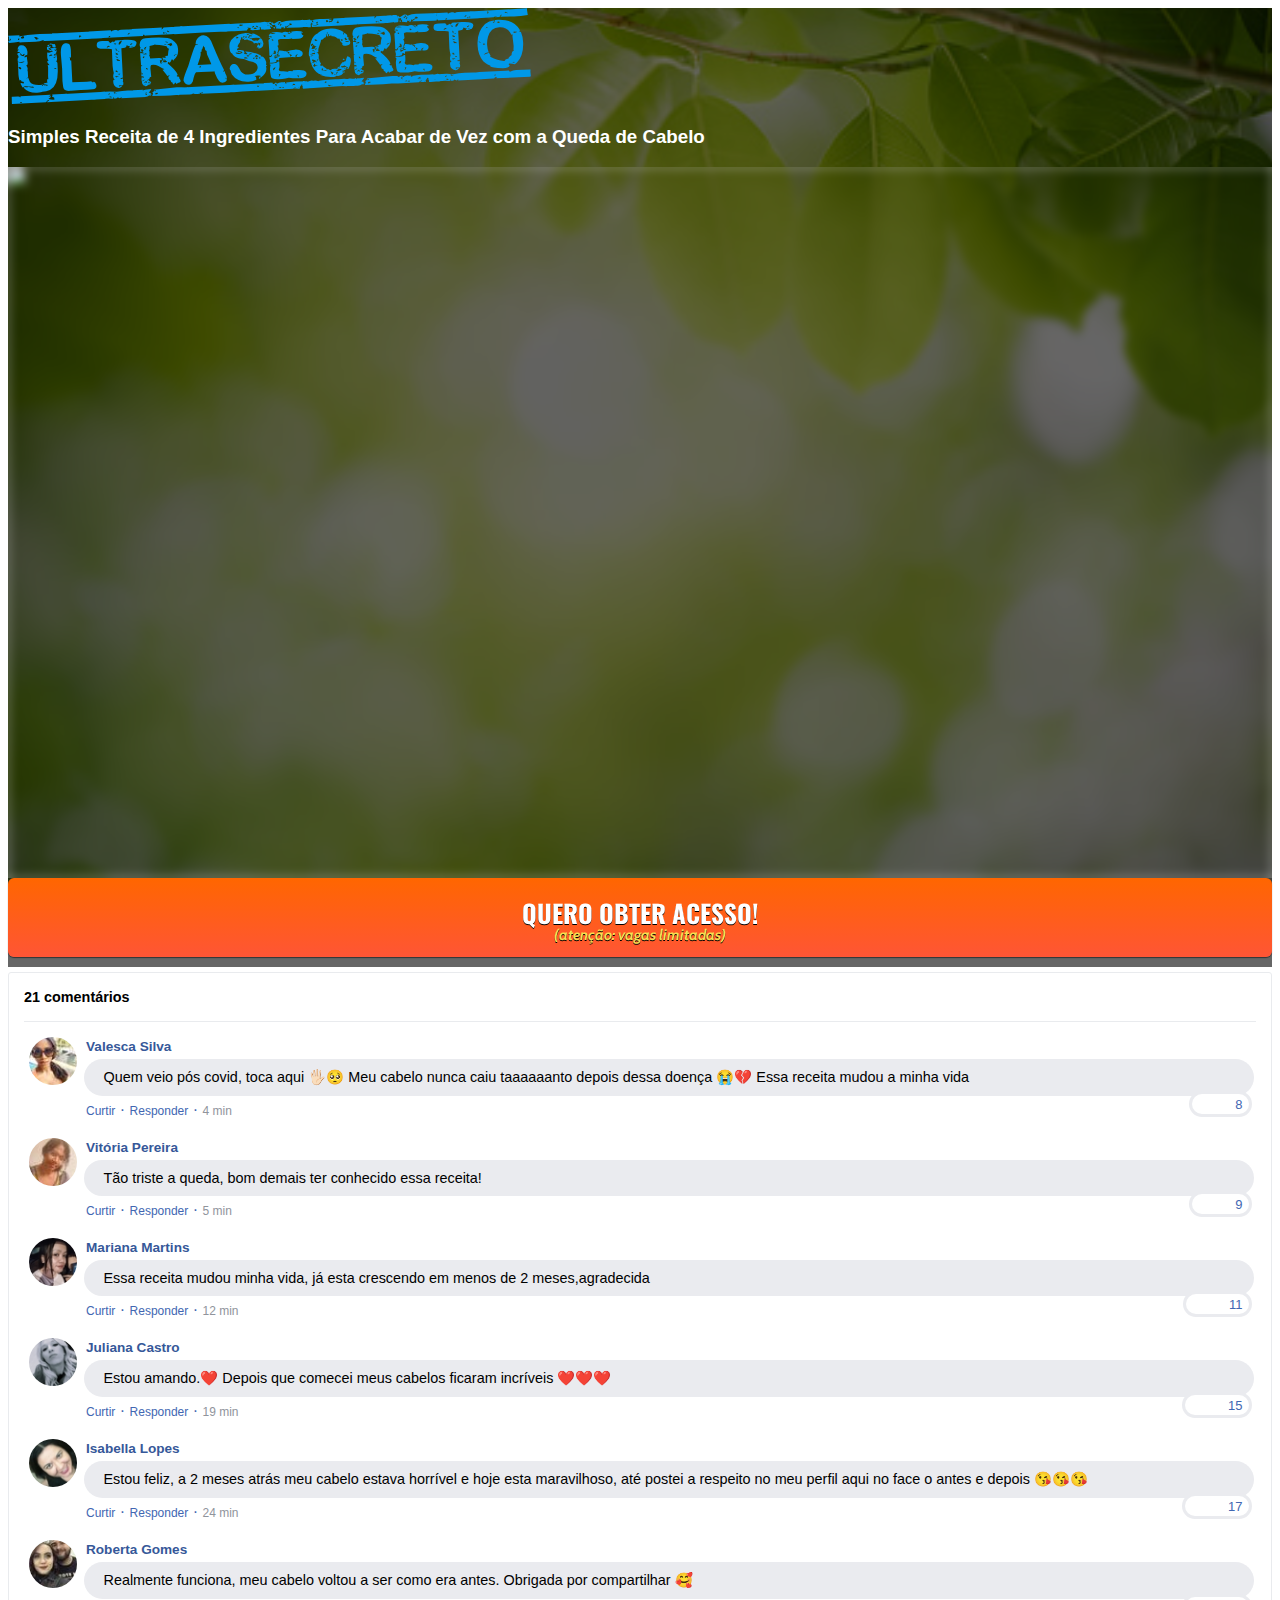
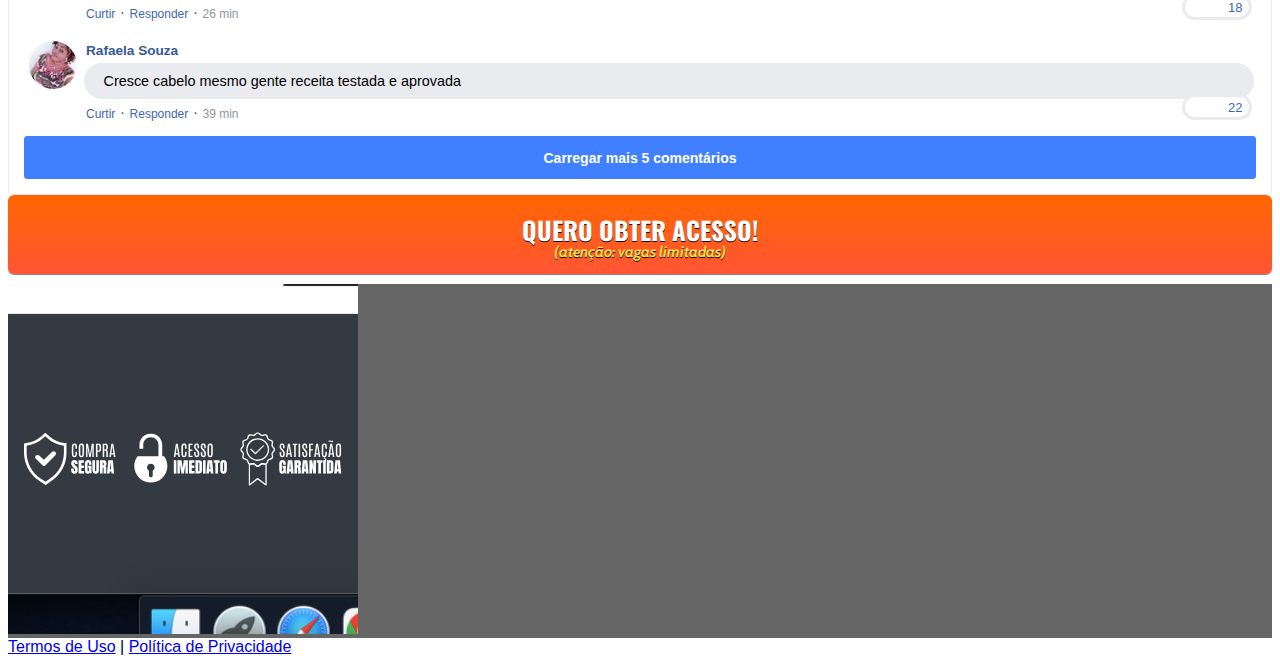
==== index.html @ 8044e89d "Update index.html" ====
<!DOCTYPE html>
<html lang="pt-br">
<head>
<meta charset="utf-8">
<meta name="viewport" content="width=device-width, initial-scale=1, shrink-to-fit=no">
<link rel="stylesheet" href="https://stackpath.bootstrapcdn.com/bootstrap/4.1.3/css/bootstrap.min.css" integrity="sha384-MCw98/SFnGE8fJT3GXwEOngsV7Zt27NXFoaoApmYm81iuXoPkFOJwJ8ERdknLPMO" crossorigin="anonymous">
<link rel="preconnect" href="https://fonts.googleapis.com">
<link rel="preconnect" href="https://fonts.gstatic.com" crossorigin>
<link href="https://fonts.googleapis.com/css2?family=Cabin:ital,wght@0,400;0,500;0,600;0,700;1,400;1,500;1,600;1,700&family=Dosis:wght@200;300;400;500;600;700;800&family=Oswald:wght@200;300;400;500;600;700&family=Signika:wght@300;400;500;600;700&display=swap" rel="stylesheet">
<link rel="stylesheet" href="./assets/css/com.css">

<title>Protocolo Anti Queda</title>
<style type="text/css">
      header {
        color: white;
        background-image: url("assets/css/bg.jpeg");
        background-color: rgba(0, 0, 0, 0.6);
        background-position: center;
        background-size: cover;
        background-attachment: fixed;
        background-blend-mode: darken;
      }
    </style>

<script>
  !function(f,b,e,v,n,t,s)
  {if(f.fbq)return;n=f.fbq=function(){n.callMethod?
  n.callMethod.apply(n,arguments):n.queue.push(arguments)};
  if(!f._fbq)f._fbq=n;n.push=n;n.loaded=!0;n.version='2.0';
  n.queue=[];t=b.createElement(e);t.async=!0;
  t.src=v;s=b.getElementsByTagName(e)[0];
  s.parentNode.insertBefore(t,s)}(window, document,'script',
  'https://connect.facebook.net/en_US/fbevents.js');
  fbq('init', '649325786402999');
  fbq('track', 'PageView');
</script>
<noscript><img height="1" width="1" style="display:none"
  src="https://www.facebook.com/tr?id=671840113939919&ev=PageView&noscript=1"
/></noscript>

</head>
<body>
<header class="py-4">
<div class="container">
<div class="row justify-content-center">
<div class="col-lg-8 text-center">

<img class="img-fluid" src="./assets/img/ultrasecret.svg">

<h3 class="my-4"><b>Simples Receita de 4 Ingredientes Para Acabar de Vez com a Queda de Cabelo</b></h3>
<div id="vid_630673825a28e6000b7b2285" style="position:relative;width:100%;padding: 56.25% 0 0;"><img id="thumb_630673825a28e6000b7b2285" src="https://images.converteai.net/6114891d-5ac5-4e21-8e5c-c8cf29e3fc64/players/630673825a28e6000b7b2285/thumbnail.jpg" style="position:absolute;top:0;left:0;width:100%;height:100%;object-fit:cover;display:block;"><div id="backdrop_630673825a28e6000b7b2285" style="position:absolute;top:0;width:100%;height:100%;-webkit-backdrop-filter:blur(5px);backdrop-filter:blur(5px);"></div></div><script type="text/javascript" id="scr_630673825a28e6000b7b2285">var s=document.createElement("script");s.src="https://scripts.converteai.net/6114891d-5ac5-4e21-8e5c-c8cf29e3fc64/players/630673825a28e6000b7b2285/player.js",s.async=!0,document.head.appendChild(s);</script>
<div id="cta1" class="mt-4 d-none">
<a href="https://pay.kiwify.com.br/X73PCrQ" class="a-btn" style="text-decoration: none;">
<span class="span-btn">QUERO OBTER ACESSO!</span>
<span class="span-btn2">(atenção: vagas limitadas)</span>
</a>
</div>
</div>
</div>
</div>
</header>
<section class="comments py-4">
<div class="container">
<div class="row justify-content-center">
<div class="col-lg-8">
<div class="fb-comments" style="margin-top: 5px;">
<div class="fb-comments-header">
<span>21 comentários</span>
</div>
<div class="fb-comments-wrapper" id="2">
<table class="fb-comments-comment">
<tbody>
<tr>
<td rowspan="3" class="fb-comments-comment-img"><img src="./assets/img/comentarios/m2.jpeg"></td>
<td>
<font class="fb-comments-comment-name">
<name>Valesca Silva</name>
</font>
</td>
</tr>
<tr>
<td class="fb-comments-comment-text">Quem veio pós covid, toca aqui 🖐🏻🥺
Meu cabelo nunca caiu taaaaaanto depois dessa doença 😭💔 Essa receita mudou a minha vida</td>
</tr>
<tr>
<td class="fb-comments-comment-actions">
<like>Curtir</like>
· 
<reply>Responder</reply>
·
<likes>8</likes>
<date>4 min</date>
</td>
</tr>
</tbody>
</table>
</div>
<div class="fb-comments-wrapper" id="3">
<table class="fb-comments-comment">
<tbody>
<tr>
<td rowspan="3" class="fb-comments-comment-img"><img src="./assets/img/comentarios/m3.jpeg"></td>
<td>
<font class="fb-comments-comment-name">
<name>Vitória Pereira</name>
</font>
</td>
</tr>
<tr>
<td class="fb-comments-comment-text">Tão triste a queda, bom demais ter conhecido essa receita!</td>
</tr>
<tr>
<td class="fb-comments-comment-actions">
<like>Curtir</like>
·
<reply>Responder</reply>
·
<likes>9</likes>
<date>5 min</date>
</td>
</tr>
</tbody>
</table>
</div>
<div class="fb-comments-wrapper" id="4">
<table class="fb-comments-comment">
<tbody>
<tr>
<td rowspan="3" class="fb-comments-comment-img"><img src="./assets/img/comentarios/m4.jpeg"></td>
<td>
<font class="fb-comments-comment-name">
<name>Mariana Martins</name>
</font>
</td>
</tr>
<tr>
<td class="fb-comments-comment-text">Essa receita mudou minha vida, já esta crescendo em menos de 2 meses,agradecida</td>
</tr>
<tr>
<td class="fb-comments-comment-actions">
<like>Curtir</like>
·
<reply>Responder</reply>
·
<likes>11</likes>
<date>12 min</date>
</td>
</tr>
</tbody>
</table>
</div>
<div class="fb-comments-wrapper" id="5">
<table class="fb-comments-comment">
<tbody>
<tr>
<td rowspan="3" class="fb-comments-comment-img"><img src="./assets/img/comentarios/m5.jpeg"></td>
<td>
<font class="fb-comments-comment-name">
<name>Juliana Castro</name>
</font>
</td>
</tr>
<tr>
<td class="fb-comments-comment-text">Estou amando.❤️ Depois que comecei meus cabelos ficaram incríveis ❤️❤️❤️</td>
</tr>
<tr>
<td class="fb-comments-comment-actions">
<like>Curtir</like>
·
<reply>Responder</reply>
·
<likes>15</likes>
<date>19 min</date>
</td>
</tr>
</tbody>
</table>
</div>
<div class="fb-comments-wrapper" id="6">
<table class="fb-comments-comment">
<tbody>
<tr>
<td rowspan="3" class="fb-comments-comment-img"><img src="./assets/img/comentarios/m6.jpeg"></td>
<td>
<font class="fb-comments-comment-name">
<name>Isabella Lopes</name>
</font>
</td>
</tr>
<tr>
<td class="fb-comments-comment-text">Estou feliz, a 2 meses atrás meu cabelo estava horrível e hoje esta maravilhoso, até postei a respeito no meu perfil aqui no face o antes e depois 😘😘😘</td>
</tr>
<tr>
<td class="fb-comments-comment-actions">
<like>Curtir</like>
·
<reply>Responder</reply>
·
<likes>17</likes>
<date>24 min</date>
</td>
</tr>
</tbody>
</table>
</div>
<div class="fb-comments-wrapper" id="7">
<table class="fb-comments-comment">
<tbody>
<tr>
<td rowspan="3" class="fb-comments-comment-img"><img src="./assets/img/comentarios/m7.jpeg"></td>
<td>
<font class="fb-comments-comment-name">
<name>Roberta Gomes</name>
</font>
</td>
</tr>
<tr>
<td class="fb-comments-comment-text">Realmente funciona, meu cabelo voltou a ser como era antes. Obrigada por compartilhar 🥰</td>
</tr>
<tr>
<td class="fb-comments-comment-actions">
<like>Curtir</like>
·
<reply>Responder</reply>
·
<likes>18</likes>
<date>26 min</date>
</td>
</tr>
</tbody>
</table>
</div>
<div class="fb-comments-wrapper" id="9">
<table class="fb-comments-comment">
<tbody>
<tr>
<td rowspan="3" class="fb-comments-comment-img"><img src="./assets/img/comentarios/m11.jpeg">
</td>
<td>
<font class="fb-comments-comment-name">
<name>Rafaela Souza</name>
</font>
</td>
</tr>
<tr>
<td class="fb-comments-comment-text">Cresce cabelo mesmo gente receita testada e aprovada</td>
</tr>
<tr>
<td class="fb-comments-comment-actions">
<like>Curtir</like>
·
<reply>Responder</reply>
·
<likes>22</likes>
<date>39 min</date>
</td>
</tr>
</tbody>
</table>
</div>
<button class="fb-comments-loadmore" onclick="javascript:loadMore();">Carregar mais 5 comentários</button>
<div style="display:none" id="more">
<div class="fb-comments-wrapper">
<table class="fb-comments-comment" id="10">
<tbody>
<tr>
<td rowspan="3" class="fb-comments-comment-img"><img src="./assets/img/comentarios/m12.jpeg">
</td>
<td>
<font class="fb-comments-comment-name">
<name>Ana Sofia</name>
</font>
</td>
</tr>
<tr>
<td class="fb-comments-comment-text">Maravilhosa melhor de todas fez 15 dias tomando já consegui eliminar bastante queda tô muito feliz obrigada 😍😍😍</td>
</tr>
<tr>
<td class="fb-comments-comment-actions">
<like>Curtir</like>
·
<reply>Responder</reply>
·
<likes>41</likes>
<date>1 h</date>
</td>
</tr>
</tbody>
</table>
</div>
<div class="fb-comments-wrapper" id="11">
<table class="fb-comments-comment">
<tbody>
<tr>
<td rowspan="3" class="fb-comments-comment-img"><img src="./assets/img/comentarios/m15.jpeg">
</td>
<td>
<font class="fb-comments-comment-name">
<name>Laura Flores</name>
</font>
</td>
</tr>
<tr>
<td class="fb-comments-comment-text">Vídeo perfeito, é exatamente isso sem exagero tratando o assunto com clareza e cuidado , parabéns 🙏🙏🙏🙏🙏🙏</td>
</tr>
<tr>
<td class="fb-comments-comment-actions">
<like>Curtir</like>
·
<reply>Responder</reply>
·
<likes>40</likes>
<date>1 h</date>
</td>
</tr>
</tbody>
</table>
</div>
<div class="fb-comments-wrapper" id="12">
<table class="fb-comments-comment">
<tbody>
<tr>
<td rowspan="3" class="fb-comments-comment-img"><img src="./assets/img/comentarios/m16.jpeg">
</td>
<td>
<font class="fb-comments-comment-name">
<name>Daniela Costa</name>
</font>
</td>
</tr>
<tr>
<td class="fb-comments-comment-text">Muito Obrigada tem me ajudado e muito,Adorei ...Estou muito feliz com os resultados..🌹🥰🙋</td>
</tr>
<tr>
<td class="fb-comments-comment-actions">
<like>Curtir</like>
·
<reply>Responder</reply>
·
<likes>47</likes>
<date>1 h</date>
</td>
</tr>
 </tbody>
</table>
</div>
<div class="fb-comments-wrapper" id="13">
<table class="fb-comments-comment">
<tbody>
<tr>
<td rowspan="3" class="fb-comments-comment-img"><img src="./assets/img/comentarios/m17.jpeg"></td>
<td>
<font class="fb-comments-comment-name">
<name>Juliana Dias</name>
</font>
</td>
</tr>
<tr>
<td class="fb-comments-comment-text">Em duas semanas comecei a ver resultados, muito bom</td>
</tr>
<tr>
<td class="fb-comments-comment-actions">
<like>Curtir</like>
·
<reply>Responder</reply>
·
<likes>50</likes>
<date>1 h</date>
</td>
</tr>
</tbody>
</table>
</div>
<div class="fb-comments-wrapper">
<table class="fb-comments-comment" id="14">
<tbody>
<tr>
<td rowspan="3" class="fb-comments-comment-img"><img src="./assets/img/comentarios/m18.jpeg">
</td>
<td>
<font class="fb-comments-comment-name">
<name>Isabelle Correia</name>
</font>
</td>
</tr>
<tr>
<td class="fb-comments-comment-text">Foi muuuuuuito bom, cresceu cabelo ate na minha testa. Sem brincadeira muito bom </td>
</tr>
<tr>
<td class="fb-comments-comment-actions">
<like>Curtir</like>
·
<reply>Responder</reply>
·
<likes>66</likes>
<date>1 h</date>
</td>
</tr>
</tbody>
</table>
</div>
</div>
</div>

<div id="cta2" class="mt-4 d-none">
<a href="https://pay.kiwify.com.br/XKKQPS7" class="a-btn" style="text-decoration: none;">
<span class="span-btn">QUERO OBTER ACESSO!</span>
<span class="span-btn2">(atenção: vagas limitadas)</span>
</a>
</div>
</div>
</div>
</div>
</section>
<footer class="bg-dark py-1 text-center">
<body>
  <body>

<div class="container">
<div class="row justify-content-center">
<div class="col-lg-0 text-center">
<header class="py-100">
<div class="row justify-content-center">
<img class="img-fluid" src="./assets/img/compra.svg" height="350" width="350">
</header>

<footer class="bg-dark py-3 text-center">
<div class="text-white mt-10"><a href="termo.html" class="text-white">Termos de Uso</a> | <a href="privacidade.html" class="text-white">Política de Privacidade</a></div>
</div>
</footer>
<script type="text/javascript">
      setTimeout(() => {document.getElementById("cta1").classList.remove("d-none")}, 1645800); // temporização da Call to Action (em milissegundos)
    </script>
<script src="https://code.jquery.com/jquery-3.3.1.slim.min.js" integrity="sha384-q8i/X+965DzO0rT7abK41JStQIAqVgRVzpbzo5smXKp4YfRvH+8abtTE1Pi6jizo" crossorigin="anonymous"></script>
<script src="https://cdnjs.cloudflare.com/ajax/libs/popper.js/1.14.3/umd/popper.min.js" integrity="sha384-ZMP7rVo3mIykV+2+9J3UJ46jBk0WLaUAdn689aCwoqbBJiSnjAK/l8WvCWPIPm49" crossorigin="anonymous"></script>
<script src="https://stackpath.bootstrapcdn.com/bootstrap/4.1.3/js/bootstrap.min.js" integrity="sha384-ChfqqxuZUCnJSK3+MXmPNIyE6ZbWh2IMqE241rYiqJxyMiZ6OW/JmZQ5stwEULTy" crossorigin="anonymous"></script>
<script src="./assets/js/com.js"></script>
</body>
</html>
---- assets/css/com.css ----
@media(max-width:768px){.video-player{width:100%;background:0 0}.video-player iframe{width:100%;height:100%;top:0;margin:auto}#frame{width:100%;height:100%;top:0;margin:auto}}*{font-family:helvetica,arial,sans-serif}body{font-size:16px}.fb-comments{border:1px solid #e9ebee;border-radius:3px;padding:0 15px;padding-bottom:15px;margin:auto;position:relative;color:#4267b2}.fb-comments-header{padding:15px 0;border-bottom:1px solid #e9ebee}.fb-comments-header span{color:#000;font-weight:700;font-size:.9em}.fb-comments-comment{border:none;padding:0;margin:10px 0;width:100%}.fb-comments-reply-wrapper{margin-left:60px;border-left:1px dotted #e9ebee;padding-left:5px}tr,td{border:none;margin:0}td{padding:2.5px}tr{padding:2.5px 0}.fb-comments-comment-img{vertical-align:top;width:48px;padding-right:5px}.fb-comments-comment-img img{max-width:48px;border-radius:25px}.fb-comments-comment-name{font-size:.85em}.fb-comments-comment-name name{color:#365899;text-decoration:none;font-weight:700;cursor:pointer;cursor:hand}.fb-comments-comment-name name:hover{text-decoration:underline}.fb-comments-comment-name occupation{color:#90949c}.fb-comments-comment-text{font-size:.9em;color:#000;border-radius:21px;background-color:#eaebef;padding:10px 20px}.fb-comments-comment-actions like,.fb-comments-comment-actions reply{font-size:.75em;color:#4267b2;text-decoration:none;cursor:pointer;cursor:hand}.fb-comments-comment-actions like.liked{color:#90949c}.fb-comments-comment-actions like:hover,.fb-comments-comment-actions reply:hover{text-decoration:underline}.fb-comments-comment-actions likes{font-size:13px;background:url(https://lh3.googleusercontent.com/pw/AL9nZEV7lIkI46h2y8YcLW1x3v2epYQzCjEehYzm23hjRKFTiLQbMB2b5tOgl0GV2rMS8CUlQ_to2PsPwZDh_FZiHDgUHF13WdB5rS1Di3_ob8wbW56rfJwU3vw1krtOsIgaTs3WcVkPBpAudYWLyPql5Bo=w45-h22-no?authuser=0);;background-repeat:no-repeat;padding-left:43px;padding-right:6px;padding-top:3px;padding-bottom:2px;margin-top:-10px;float:right;background-color:#fff;border:solid #eaebef;border-radius:19px}.fb-comments-comment-actions date{font-size:.75em;color:#90949c;text-decoration:none;cursor:pointer;cursor:hand}.fb-comments-comment-actions date:hover{text-decoration:underline}.fb-comments-loadmore{background:#4080ff;border:1px solid #4080ff;border-radius:3px;box-sizing:border-box;color:#fff;font-size:14px;padding:.875em;text-shadow:none;width:100%;font-weight:700;cursor:hand;cursor:pointer}.fb-reply-input{border:1px solid lightgrey;border-radius:3px;width:100%;padding:5px 7.5px;font-size:.75em;color:#000;outline:none}.fb-reply-input:hover,.fb-reply-button:hover{outline:none}.fb-reply-button{background:#4080ff;border:1px solid #4080ff;border-radius:3px;box-sizing:border-box;color:#fff;font-size:.75em;padding:5px 7.5px;text-shadow:none;width:100%;font-weight:700;cursor:hand;cursor:pointer;outline:none}.bbtn{width:100%;max-width:449px}@media(max-width:768px){.video-player{margin-top:0!important}}.a-btn{text-decoration:none;-webkit-font-smoothing:antialiased;margin:0;border:0;font:inherit;vertical-align:baseline;color:#2e82bc;outline:0;line-height:1;text-align:center;position:relative!important;display:inline-block!important;border-style:solid;width:100%;padding-left:0!important;padding-right:0!important;margin-bottom:10px;padding:22px 44px;border-color:#ff5535;border-width:0;border-radius:6px;background:linear-gradient(to bottom,#ff6600 0%,#ff5535 100%);box-shadow:0 1px 1px 0 rgba(0,0,0,.5);text-decoration:none!important}.span-btn{text-decoration:none;-webkit-font-smoothing:antialiased;text-align:center;margin:0;border:0;font:inherit;vertical-align:baseline;display:block;position:relative;z-index:1;padding:0 15px;white-space:normal;font-size:25px;color:#fff;font-family:Oswald;font-weight:700;text-shadow:#000 0 1px 0;text-decoration:none}.span-btn2{-webkit-font-smoothing:antialiased;text-align:center;padding:0;border:0;font:inherit;vertical-align:baseline;display:block;position:relative;z-index:1;margin:.2em 0 -.5em;font-size:15px;color:#f5e051;font-family:Cabin;font-weight:700;font-style:italic;text-shadow:#000 0 1px 0}
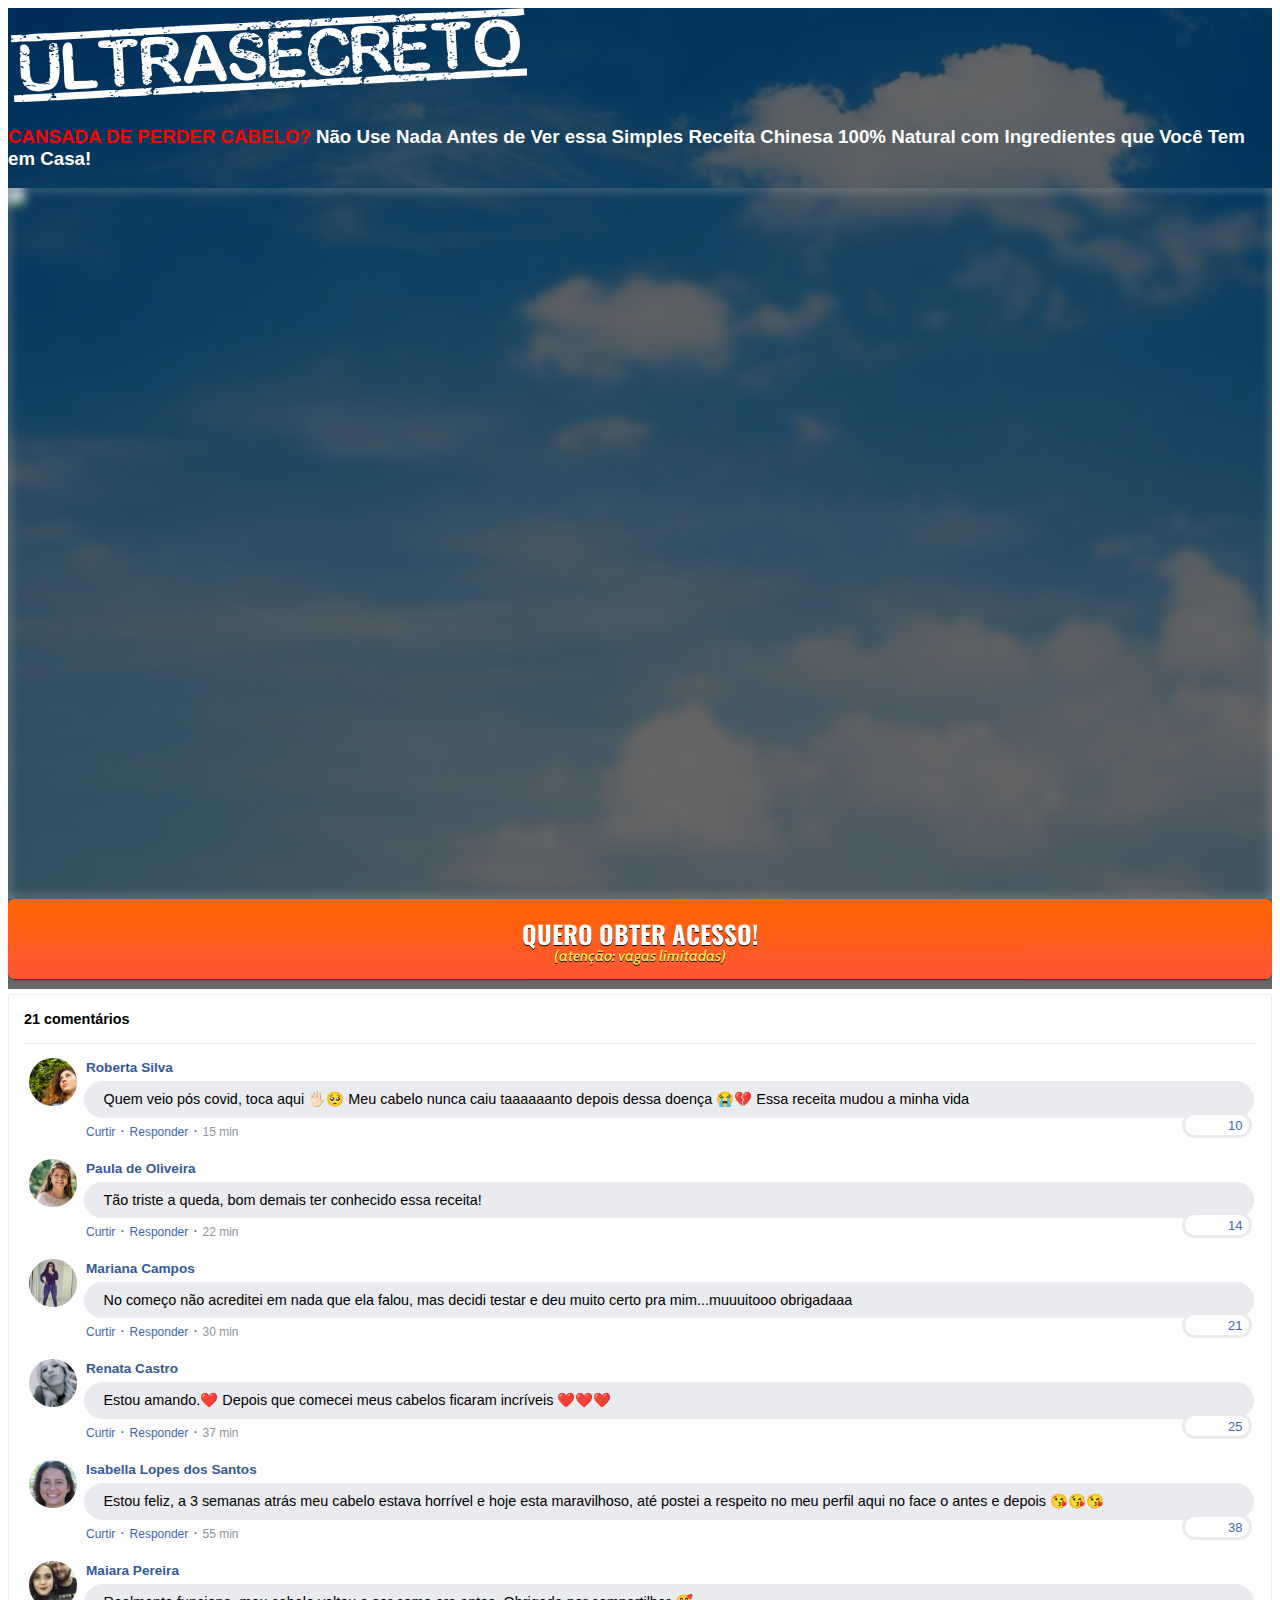
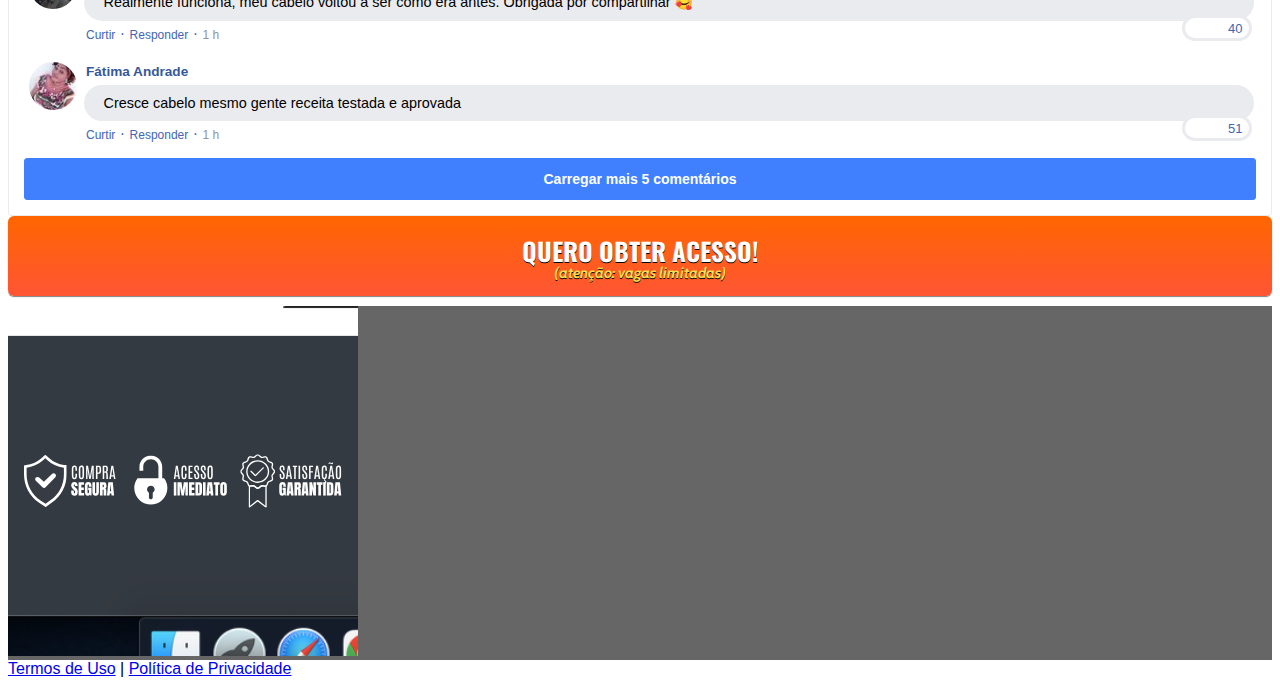
==== commit 16dd3411: "Add files via upload" ====
--- a/index.html
+++ b/index.html
@@ -9,11 +9,11 @@
 <link href="https://fonts.googleapis.com/css2?family=Cabin:ital,wght@0,400;0,500;0,600;0,700;1,400;1,500;1,600;1,700&family=Dosis:wght@200;300;400;500;600;700;800&family=Oswald:wght@200;300;400;500;600;700&family=Signika:wght@300;400;500;600;700&display=swap" rel="stylesheet">
 <link rel="stylesheet" href="./assets/css/com.css">
 
-<title>Protocolo Anti Queda</title>
+<title>Protocolo Antiqueda</title>
 <style type="text/css">
       header {
         color: white;
-        background-image: url("assets/css/bg.jpeg");
+        background-image: url("assets/css/ceu.jpeg");
         background-color: rgba(0, 0, 0, 0.6);
         background-position: center;
         background-size: cover;
@@ -31,6 +31,9 @@
   t.src=v;s=b.getElementsByTagName(e)[0];
   s.parentNode.insertBefore(t,s)}(window, document,'script',
   'https://connect.facebook.net/en_US/fbevents.js');
+  fbq('init', '671840113939919');
+  fbq('init', '902207957134621');
+  fbq('init', '1060746161440914');
   fbq('init', '649325786402999');
   fbq('track', 'PageView');
 </script>
@@ -45,10 +48,11 @@
 <div class="row justify-content-center">
 <div class="col-lg-8 text-center">
 
-<img class="img-fluid" src="./assets/img/ultrasecret.svg">
-
-<h3 class="my-4"><b>Simples Receita de 4 Ingredientes Para Acabar de Vez com a Queda de Cabelo</b></h3>
-<div id="vid_630673825a28e6000b7b2285" style="position:relative;width:100%;padding: 56.25% 0 0;"><img id="thumb_630673825a28e6000b7b2285" src="https://images.converteai.net/6114891d-5ac5-4e21-8e5c-c8cf29e3fc64/players/630673825a28e6000b7b2285/thumbnail.jpg" style="position:absolute;top:0;left:0;width:100%;height:100%;object-fit:cover;display:block;"><div id="backdrop_630673825a28e6000b7b2285" style="position:absolute;top:0;width:100%;height:100%;-webkit-backdrop-filter:blur(5px);backdrop-filter:blur(5px);"></div></div><script type="text/javascript" id="scr_630673825a28e6000b7b2285">var s=document.createElement("script");s.src="https://scripts.converteai.net/6114891d-5ac5-4e21-8e5c-c8cf29e3fc64/players/630673825a28e6000b7b2285/player.js",s.async=!0,document.head.appendChild(s);</script>
+<img class="img-fluid" src="./assets/img/teste4.svg">
+
+
+<h3 class="my-4"><b><span style="color: red">CANSADA DE PERDER CABELO?</span> Não Use Nada Antes de Ver essa Simples Receita Chinesa 100% Natural com Ingredientes que Você Tem em Casa! </b></h3>
+<div id="vid_631bad4a665f9b0009f605b4" style="position:relative;width:100%;padding: 56.25% 0 0;"><img id="thumb_631bad4a665f9b0009f605b4" src="https://images.converteai.net/6114891d-5ac5-4e21-8e5c-c8cf29e3fc64/players/631bad4a665f9b0009f605b4/thumbnail.jpg" style="position:absolute;top:0;left:0;width:100%;height:100%;object-fit:cover;display:block;"><div id="backdrop_631bad4a665f9b0009f605b4" style="position:absolute;top:0;width:100%;height:100%;-webkit-backdrop-filter:blur(5px);backdrop-filter:blur(5px);"></div></div><script type="text/javascript" id="scr_631bad4a665f9b0009f605b4">var s=document.createElement("script");s.src="https://scripts.converteai.net/6114891d-5ac5-4e21-8e5c-c8cf29e3fc64/players/631bad4a665f9b0009f605b4/player.js",s.async=!0,document.head.appendChild(s);</script>
 <div id="cta1" class="mt-4 d-none">
 <a href="https://pay.kiwify.com.br/X73PCrQ" class="a-btn" style="text-decoration: none;">
 <span class="span-btn">QUERO OBTER ACESSO!</span>
@@ -74,7 +78,7 @@
 <td rowspan="3" class="fb-comments-comment-img"><img src="./assets/img/comentarios/m2.jpeg"></td>
 <td>
 <font class="fb-comments-comment-name">
-<name>Valesca Silva</name>
+<name>Roberta Silva</name>
 </font>
 </td>
 </tr>
@@ -88,8 +92,8 @@
 · 
 <reply>Responder</reply>
 ·
-<likes>8</likes>
-<date>4 min</date>
+<likes>10</likes>
+<date>15 min</date>
 </td>
 </tr>
 </tbody>
@@ -102,7 +106,7 @@
 <td rowspan="3" class="fb-comments-comment-img"><img src="./assets/img/comentarios/m3.jpeg"></td>
 <td>
 <font class="fb-comments-comment-name">
-<name>Vitória Pereira</name>
+<name>Paula de Oliveira</name>
 </font>
 </td>
 </tr>
@@ -115,8 +119,8 @@
 ·
 <reply>Responder</reply>
 ·
-<likes>9</likes>
-<date>5 min</date>
+<likes>14</likes>
+<date>22 min</date>
 </td>
 </tr>
 </tbody>
@@ -129,21 +133,21 @@
 <td rowspan="3" class="fb-comments-comment-img"><img src="./assets/img/comentarios/m4.jpeg"></td>
 <td>
 <font class="fb-comments-comment-name">
-<name>Mariana Martins</name>
-</font>
-</td>
-</tr>
-<tr>
-<td class="fb-comments-comment-text">Essa receita mudou minha vida, já esta crescendo em menos de 2 meses,agradecida</td>
-</tr>
-<tr>
-<td class="fb-comments-comment-actions">
-<like>Curtir</like>
-·
-<reply>Responder</reply>
-·
-<likes>11</likes>
-<date>12 min</date>
+<name>Mariana Campos</name>
+</font>
+</td>
+</tr>
+<tr>
+<td class="fb-comments-comment-text">No começo não acreditei em nada que ela falou, mas decidi testar e deu muito certo pra mim...muuuitooo obrigadaaa</td>
+</tr>
+<tr>
+<td class="fb-comments-comment-actions">
+<like>Curtir</like>
+·
+<reply>Responder</reply>
+·
+<likes>21</likes>
+<date>30 min</date>
 </td>
 </tr>
 </tbody>
@@ -156,7 +160,7 @@
 <td rowspan="3" class="fb-comments-comment-img"><img src="./assets/img/comentarios/m5.jpeg"></td>
 <td>
 <font class="fb-comments-comment-name">
-<name>Juliana Castro</name>
+<name>Renata Castro</name>
 </font>
 </td>
 </tr>
@@ -169,8 +173,8 @@
 ·
 <reply>Responder</reply>
 ·
-<likes>15</likes>
-<date>19 min</date>
+<likes>25</likes>
+<date>37 min</date>
 </td>
 </tr>
 </tbody>
@@ -183,21 +187,21 @@
 <td rowspan="3" class="fb-comments-comment-img"><img src="./assets/img/comentarios/m6.jpeg"></td>
 <td>
 <font class="fb-comments-comment-name">
-<name>Isabella Lopes</name>
-</font>
-</td>
-</tr>
-<tr>
-<td class="fb-comments-comment-text">Estou feliz, a 2 meses atrás meu cabelo estava horrível e hoje esta maravilhoso, até postei a respeito no meu perfil aqui no face o antes e depois 😘😘😘</td>
-</tr>
-<tr>
-<td class="fb-comments-comment-actions">
-<like>Curtir</like>
-·
-<reply>Responder</reply>
-·
-<likes>17</likes>
-<date>24 min</date>
+<name>Isabella Lopes dos Santos</name>
+</font>
+</td>
+</tr>
+<tr>
+<td class="fb-comments-comment-text">Estou feliz, a 3 semanas atrás meu cabelo estava horrível e hoje esta maravilhoso, até postei a respeito no meu perfil aqui no face o antes e depois 😘😘😘</td>
+</tr>
+<tr>
+<td class="fb-comments-comment-actions">
+<like>Curtir</like>
+·
+<reply>Responder</reply>
+·
+<likes>38</likes>
+<date>55 min</date>
 </td>
 </tr>
 </tbody>
@@ -210,7 +214,7 @@
 <td rowspan="3" class="fb-comments-comment-img"><img src="./assets/img/comentarios/m7.jpeg"></td>
 <td>
 <font class="fb-comments-comment-name">
-<name>Roberta Gomes</name>
+<name>Maiara Pereira</name>
 </font>
 </td>
 </tr>
@@ -223,8 +227,8 @@
 ·
 <reply>Responder</reply>
 ·
-<likes>18</likes>
-<date>26 min</date>
+<likes>40</likes>
+<date>1 h</date>
 </td>
 </tr>
 </tbody>
@@ -238,7 +242,7 @@
 </td>
 <td>
 <font class="fb-comments-comment-name">
-<name>Rafaela Souza</name>
+<name>Fátima Andrade</name>
 </font>
 </td>
 </tr>
@@ -251,8 +255,8 @@
 ·
 <reply>Responder</reply>
 ·
-<likes>22</likes>
-<date>39 min</date>
+<likes>51</likes>
+<date>1 h</date>
 </td>
 </tr>
 </tbody>
@@ -268,7 +272,7 @@
 </td>
 <td>
 <font class="fb-comments-comment-name">
-<name>Ana Sofia</name>
+<name>Ana Maria</name>
 </font>
 </td>
 </tr>
@@ -281,7 +285,7 @@
 ·
 <reply>Responder</reply>
 ·
-<likes>41</likes>
+<likes>64</likes>
 <date>1 h</date>
 </td>
 </tr>
@@ -296,20 +300,20 @@
 </td>
 <td>
 <font class="fb-comments-comment-name">
-<name>Laura Flores</name>
-</font>
-</td>
-</tr>
-<tr>
-<td class="fb-comments-comment-text">Vídeo perfeito, é exatamente isso sem exagero tratando o assunto com clareza e cuidado , parabéns 🙏🙏🙏🙏🙏🙏</td>
-</tr>
-<tr>
-<td class="fb-comments-comment-actions">
-<like>Curtir</like>
-·
-<reply>Responder</reply>
-·
-<likes>40</likes>
+<name>Laura da Silva</name>
+</font>
+</td>
+</tr>
+<tr>
+<td class="fb-comments-comment-text">Vídeo perfeito, infelizmente é exatamente isso que acontece sem exagero tratando o assunto com clareza e cuidado , parabéns 🙏🙏🙏🙏🙏🙏</td>
+</tr>
+<tr>
+<td class="fb-comments-comment-actions">
+<like>Curtir</like>
+·
+<reply>Responder</reply>
+·
+<likes>67</likes>
 <date>1 h</date>
 </td>
 </tr>
@@ -324,7 +328,7 @@
 </td>
 <td>
 <font class="fb-comments-comment-name">
-<name>Daniela Costa</name>
+<name>Daniela Machado</name>
 </font>
 </td>
 </tr>
@@ -364,8 +368,8 @@
 ·
 <reply>Responder</reply>
 ·
-<likes>50</likes>
-<date>1 h</date>
+<likes>53</likes>
+<date>2 h</date>
 </td>
 </tr>
 </tbody>
@@ -379,7 +383,7 @@
 </td>
 <td>
 <font class="fb-comments-comment-name">
-<name>Isabelle Correia</name>
+<name>Isabelle Camargo</name>
 </font>
 </td>
 </tr>
@@ -392,8 +396,8 @@
 ·
 <reply>Responder</reply>
 ·
-<likes>66</likes>
-<date>1 h</date>
+<likes>62</likes>
+<date>2 h</date>
 </td>
 </tr>
 </tbody>
@@ -429,11 +433,11 @@
 </div>
 </footer>
 <script type="text/javascript">
-      setTimeout(() => {document.getElementById("cta1").classList.remove("d-none")}, 1645800); // temporização da Call to Action (em milissegundos)
+      setTimeout(() => {document.getElementById("cta1").classList.remove("d-none")}, 1140000); // temporização da Call to Action (em milissegundos)
     </script>
 <script src="https://code.jquery.com/jquery-3.3.1.slim.min.js" integrity="sha384-q8i/X+965DzO0rT7abK41JStQIAqVgRVzpbzo5smXKp4YfRvH+8abtTE1Pi6jizo" crossorigin="anonymous"></script>
 <script src="https://cdnjs.cloudflare.com/ajax/libs/popper.js/1.14.3/umd/popper.min.js" integrity="sha384-ZMP7rVo3mIykV+2+9J3UJ46jBk0WLaUAdn689aCwoqbBJiSnjAK/l8WvCWPIPm49" crossorigin="anonymous"></script>
 <script src="https://stackpath.bootstrapcdn.com/bootstrap/4.1.3/js/bootstrap.min.js" integrity="sha384-ChfqqxuZUCnJSK3+MXmPNIyE6ZbWh2IMqE241rYiqJxyMiZ6OW/JmZQ5stwEULTy" crossorigin="anonymous"></script>
 <script src="./assets/js/com.js"></script>
 </body>
-</html>
+</html>--- a/assets/css/com.css
+++ b/assets/css/com.css
@@ -1 +1 @@
-@media(max-width:768px){.video-player{width:100%;background:0 0}.video-player iframe{width:100%;height:100%;top:0;margin:auto}#frame{width:100%;height:100%;top:0;margin:auto}}*{font-family:helvetica,arial,sans-serif}body{font-size:16px}.fb-comments{border:1px solid #e9ebee;border-radius:3px;padding:0 15px;padding-bottom:15px;margin:auto;position:relative;color:#4267b2}.fb-comments-header{padding:15px 0;border-bottom:1px solid #e9ebee}.fb-comments-header span{color:#000;font-weight:700;font-size:.9em}.fb-comments-comment{border:none;padding:0;margin:10px 0;width:100%}.fb-comments-reply-wrapper{margin-left:60px;border-left:1px dotted #e9ebee;padding-left:5px}tr,td{border:none;margin:0}td{padding:2.5px}tr{padding:2.5px 0}.fb-comments-comment-img{vertical-align:top;width:48px;padding-right:5px}.fb-comments-comment-img img{max-width:48px;border-radius:25px}.fb-comments-comment-name{font-size:.85em}.fb-comments-comment-name name{color:#365899;text-decoration:none;font-weight:700;cursor:pointer;cursor:hand}.fb-comments-comment-name name:hover{text-decoration:underline}.fb-comments-comment-name occupation{color:#90949c}.fb-comments-comment-text{font-size:.9em;color:#000;border-radius:21px;background-color:#eaebef;padding:10px 20px}.fb-comments-comment-actions like,.fb-comments-comment-actions reply{font-size:.75em;color:#4267b2;text-decoration:none;cursor:pointer;cursor:hand}.fb-comments-comment-actions like.liked{color:#90949c}.fb-comments-comment-actions like:hover,.fb-comments-comment-actions reply:hover{text-decoration:underline}.fb-comments-comment-actions likes{font-size:13px;background:url(https://lh3.googleusercontent.com/pw/AL9nZEV7lIkI46h2y8YcLW1x3v2epYQzCjEehYzm23hjRKFTiLQbMB2b5tOgl0GV2rMS8CUlQ_to2PsPwZDh_FZiHDgUHF13WdB5rS1Di3_ob8wbW56rfJwU3vw1krtOsIgaTs3WcVkPBpAudYWLyPql5Bo=w45-h22-no?authuser=0);;background-repeat:no-repeat;padding-left:43px;padding-right:6px;padding-top:3px;padding-bottom:2px;margin-top:-10px;float:right;background-color:#fff;border:solid #eaebef;border-radius:19px}.fb-comments-comment-actions date{font-size:.75em;color:#90949c;text-decoration:none;cursor:pointer;cursor:hand}.fb-comments-comment-actions date:hover{text-decoration:underline}.fb-comments-loadmore{background:#4080ff;border:1px solid #4080ff;border-radius:3px;box-sizing:border-box;color:#fff;font-size:14px;padding:.875em;text-shadow:none;width:100%;font-weight:700;cursor:hand;cursor:pointer}.fb-reply-input{border:1px solid lightgrey;border-radius:3px;width:100%;padding:5px 7.5px;font-size:.75em;color:#000;outline:none}.fb-reply-input:hover,.fb-reply-button:hover{outline:none}.fb-reply-button{background:#4080ff;border:1px solid #4080ff;border-radius:3px;box-sizing:border-box;color:#fff;font-size:.75em;padding:5px 7.5px;text-shadow:none;width:100%;font-weight:700;cursor:hand;cursor:pointer;outline:none}.bbtn{width:100%;max-width:449px}@media(max-width:768px){.video-player{margin-top:0!important}}.a-btn{text-decoration:none;-webkit-font-smoothing:antialiased;margin:0;border:0;font:inherit;vertical-align:baseline;color:#2e82bc;outline:0;line-height:1;text-align:center;position:relative!important;display:inline-block!important;border-style:solid;width:100%;padding-left:0!important;padding-right:0!important;margin-bottom:10px;padding:22px 44px;border-color:#ff5535;border-width:0;border-radius:6px;background:linear-gradient(to bottom,#ff6600 0%,#ff5535 100%);box-shadow:0 1px 1px 0 rgba(0,0,0,.5);text-decoration:none!important}.span-btn{text-decoration:none;-webkit-font-smoothing:antialiased;text-align:center;margin:0;border:0;font:inherit;vertical-align:baseline;display:block;position:relative;z-index:1;padding:0 15px;white-space:normal;font-size:25px;color:#fff;font-family:Oswald;font-weight:700;text-shadow:#000 0 1px 0;text-decoration:none}.span-btn2{-webkit-font-smoothing:antialiased;text-align:center;padding:0;border:0;font:inherit;vertical-align:baseline;display:block;position:relative;z-index:1;margin:.2em 0 -.5em;font-size:15px;color:#f5e051;font-family:Cabin;font-weight:700;font-style:italic;text-shadow:#000 0 1px 0}
+@media(max-width:768px){.video-player{width:100%;background:0 0}.video-player iframe{width:100%;height:100%;top:0;margin:auto}#frame{width:100%;height:100%;top:0;margin:auto}}*{font-family:helvetica,arial,sans-serif}body{font-size:16px}.fb-comments{border:1px solid #e9ebee;border-radius:3px;padding:0 15px;padding-bottom:15px;margin:auto;position:relative;color:#4267b2}.fb-comments-header{padding:15px 0;border-bottom:1px solid #e9ebee}.fb-comments-header span{color:#000;font-weight:700;font-size:.9em}.fb-comments-comment{border:none;padding:0;margin:10px 0;width:100%}.fb-comments-reply-wrapper{margin-left:60px;border-left:1px dotted #e9ebee;padding-left:5px}tr,td{border:none;margin:0}td{padding:2.5px}tr{padding:2.5px 0}.fb-comments-comment-img{vertical-align:top;width:48px;padding-right:5px}.fb-comments-comment-img img{max-width:48px;border-radius:25px}.fb-comments-comment-name{font-size:.85em}.fb-comments-comment-name name{color:#365899;text-decoration:none;font-weight:700;cursor:pointer;cursor:hand}.fb-comments-comment-name name:hover{text-decoration:underline}.fb-comments-comment-name occupation{color:#90949c}.fb-comments-comment-text{font-size:.9em;color:#000;border-radius:21px;background-color:#eaebef;padding:10px 20px}.fb-comments-comment-actions like,.fb-comments-comment-actions reply{font-size:.75em;color:#4267b2;text-decoration:none;cursor:pointer;cursor:hand}.fb-comments-comment-actions like.liked{color:#90949c}.fb-comments-comment-actions like:hover,.fb-comments-comment-actions reply:hover{text-decoration:underline}.fb-comments-comment-actions likes{font-size:13px;background:url(https://lh3.googleusercontent.com/pw/AL9nZEV7lIkI46h2y8YcLW1x3v2epYQzCjEehYzm23hjRKFTiLQbMB2b5tOgl0GV2rMS8CUlQ_to2PsPwZDh_FZiHDgUHF13WdB5rS1Di3_ob8wbW56rfJwU3vw1krtOsIgaTs3WcVkPBpAudYWLyPql5Bo=w45-h22-no?authuser=0);;background-repeat:no-repeat;padding-left:43px;padding-right:6px;padding-top:3px;padding-bottom:2px;margin-top:-10px;float:right;background-color:#fff;border:solid #eaebef;border-radius:19px}.fb-comments-comment-actions date{font-size:.75em;color:#90949c;text-decoration:none;cursor:pointer;cursor:hand}.fb-comments-comment-actions date:hover{text-decoration:underline}.fb-comments-loadmore{background:#4080ff;border:1px solid #4080ff;border-radius:3px;box-sizing:border-box;color:#fff;font-size:14px;padding:.875em;text-shadow:none;width:100%;font-weight:700;cursor:hand;cursor:pointer}.fb-reply-input{border:1px solid lightgrey;border-radius:3px;width:100%;padding:5px 7.5px;font-size:.75em;color:#000;outline:none}.fb-reply-input:hover,.fb-reply-button:hover{outline:none}.fb-reply-button{background:#4080ff;border:1px solid #4080ff;border-radius:3px;box-sizing:border-box;color:#fff;font-size:.75em;padding:5px 7.5px;text-shadow:none;width:100%;font-weight:700;cursor:hand;cursor:pointer;outline:none}.bbtn{width:100%;max-width:449px}@media(max-width:768px){.video-player{margin-top:0!important}}.a-btn{text-decoration:none;-webkit-font-smoothing:antialiased;margin:0;border:0;font:inherit;vertical-align:baseline;color:#2e82bc;outline:0;line-height:1;text-align:center;position:relative!important;display:inline-block!important;border-style:solid;width:100%;padding-left:0!important;padding-right:0!important;margin-bottom:10px;padding:22px 44px;border-color:#ff5535;border-width:0;border-radius:6px;background:linear-gradient(to bottom,#ff6600 0%,#ff5535 100%);box-shadow:0 1px 1px 0 rgba(0,0,0,.5);text-decoration:none!important}.span-btn{text-decoration:none;-webkit-font-smoothing:antialiased;text-align:center;margin:0;border:0;font:inherit;vertical-align:baseline;display:block;position:relative;z-index:1;padding:0 15px;white-space:normal;font-size:25px;color:#fff;font-family:Oswald;font-weight:700;text-shadow:#000 0 1px 0;text-decoration:none}.span-btn2{-webkit-font-smoothing:antialiased;text-align:center;padding:0;border:0;font:inherit;vertical-align:baseline;display:block;position:relative;z-index:1;margin:.2em 0 -.5em;font-size:15px;color:#f5e051;font-family:Cabin;font-weight:700;font-style:italic;text-shadow:#000 0 1px 0}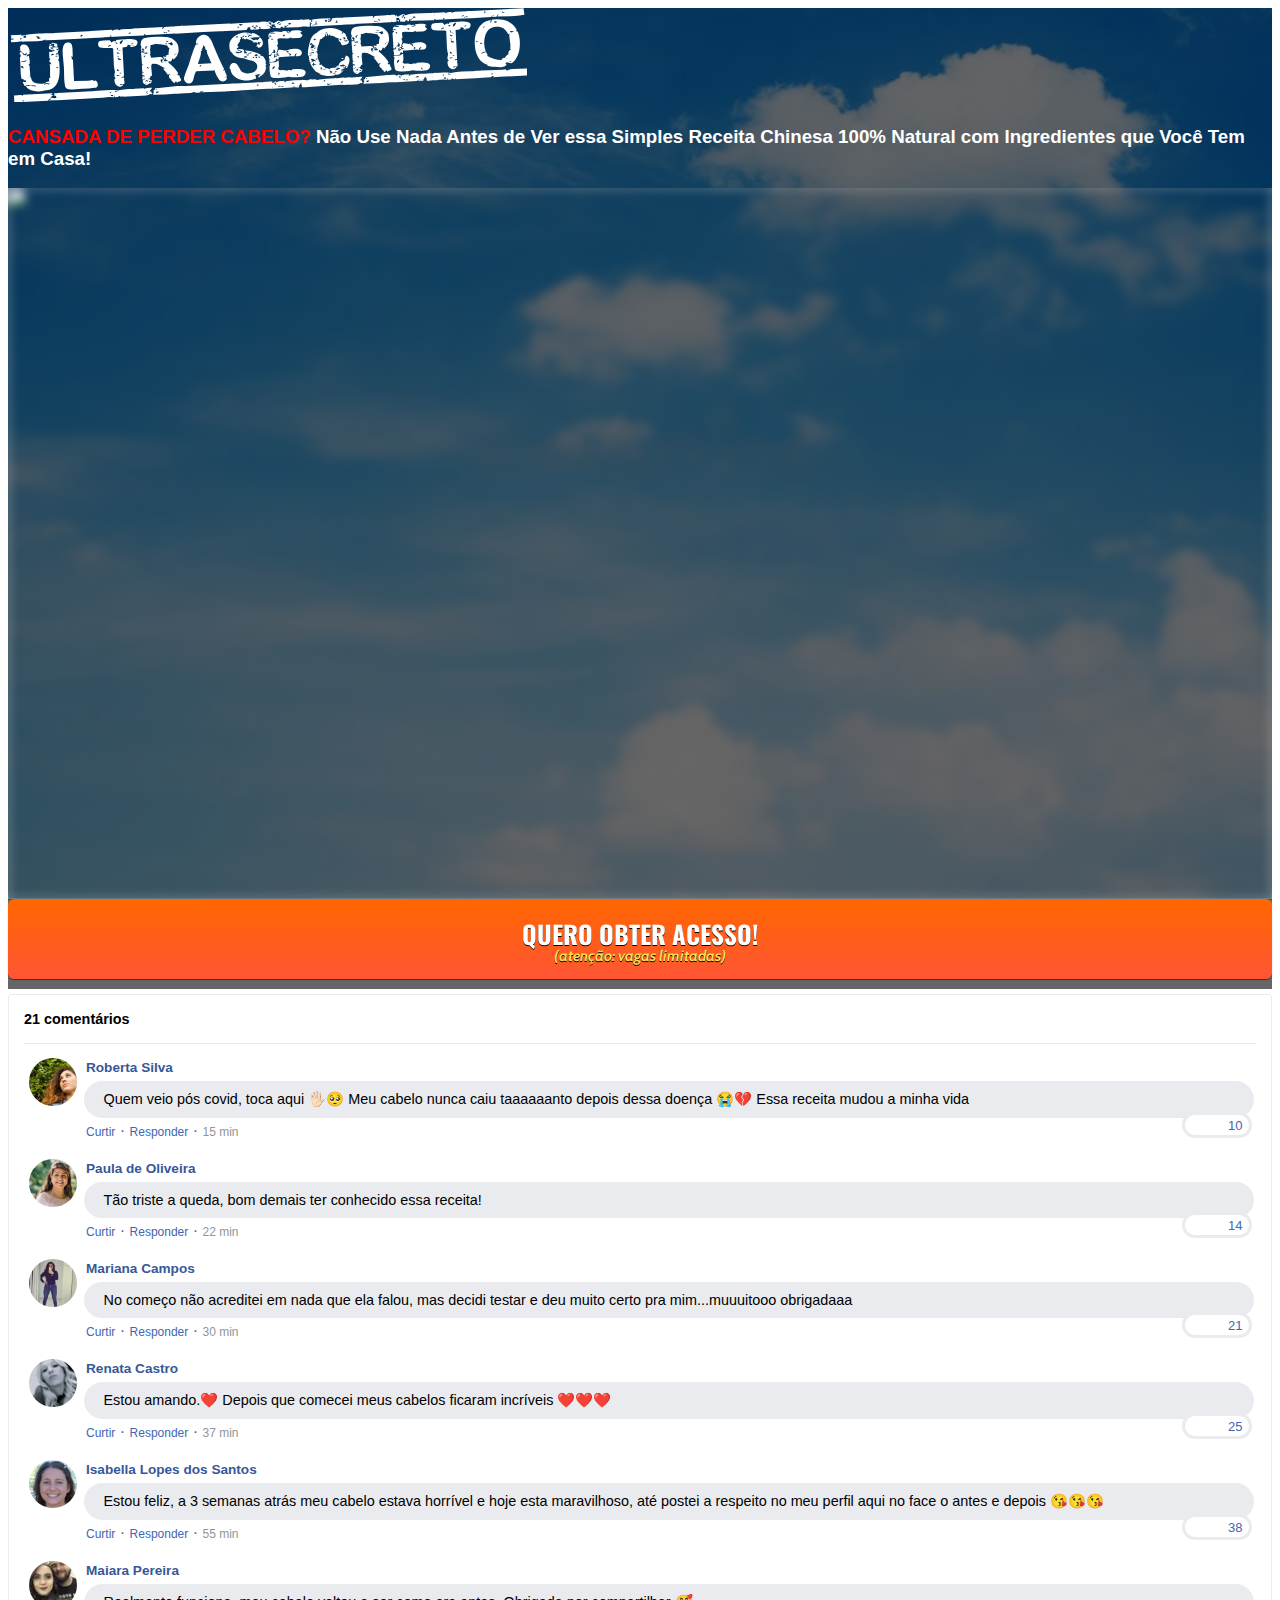
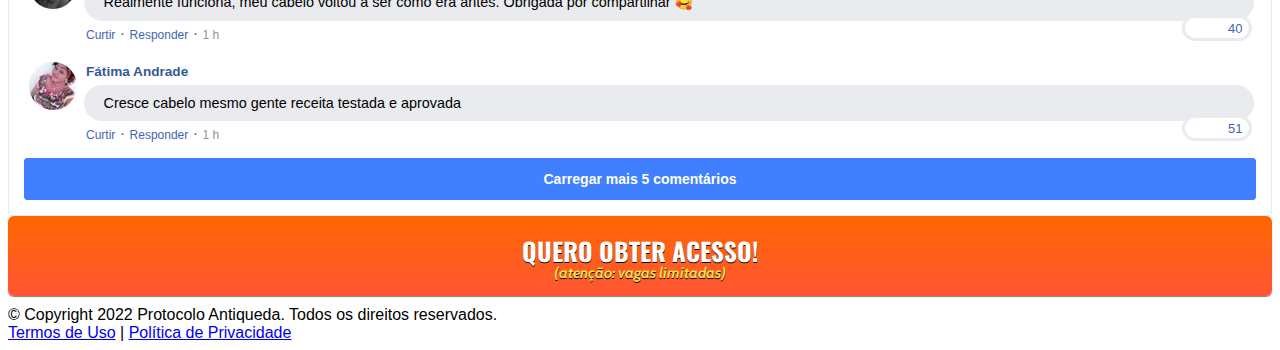
==== commit e7a4fa8f: "Update index.html" ====
--- a/index.html
+++ b/index.html
@@ -31,14 +31,11 @@
   t.src=v;s=b.getElementsByTagName(e)[0];
   s.parentNode.insertBefore(t,s)}(window, document,'script',
   'https://connect.facebook.net/en_US/fbevents.js');
-  fbq('init', '671840113939919');
-  fbq('init', '902207957134621');
-  fbq('init', '1060746161440914');
-  fbq('init', '649325786402999');
+  fbq('init', '468518774892030');
   fbq('track', 'PageView');
 </script>
 <noscript><img height="1" width="1" style="display:none"
-  src="https://www.facebook.com/tr?id=671840113939919&ev=PageView&noscript=1"
+  src="https://www.facebook.com/tr?id=468518774892030&ev=PageView&noscript=1"
 /></noscript>
 
 </head>
@@ -407,7 +404,7 @@
 </div>
 
 <div id="cta2" class="mt-4 d-none">
-<a href="https://pay.kiwify.com.br/XKKQPS7" class="a-btn" style="text-decoration: none;">
+<a href="https://pay.kiwify.com.br/X73PCrQ" class="a-btn" style="text-decoration: none;">
 <span class="span-btn">QUERO OBTER ACESSO!</span>
 <span class="span-btn2">(atenção: vagas limitadas)</span>
 </a>
@@ -416,28 +413,18 @@
 </div>
 </div>
 </section>
-<footer class="bg-dark py-1 text-center">
-<body>
-  <body>
-
-<div class="container">
-<div class="row justify-content-center">
-<div class="col-lg-0 text-center">
-<header class="py-100">
-<div class="row justify-content-center">
-<img class="img-fluid" src="./assets/img/compra.svg" height="350" width="350">
-</header>
-
 <footer class="bg-dark py-3 text-center">
+  
+<div class="text-white mt-10">© Copyright 2022 Protocolo Antiqueda. Todos os direitos reservados.</a>
 <div class="text-white mt-10"><a href="termo.html" class="text-white">Termos de Uso</a> | <a href="privacidade.html" class="text-white">Política de Privacidade</a></div>
 </div>
 </footer>
 <script type="text/javascript">
-      setTimeout(() => {document.getElementById("cta1").classList.remove("d-none")}, 1140000); // temporização da Call to Action (em milissegundos)
+      setTimeout(() => {document.getElementById("cta1").classList.remove("d-none"); document.getElementById("cta2").classList.remove("d-none")}, 1152000); // temporização da Call to Action (em milissegundos)
     </script>
 <script src="https://code.jquery.com/jquery-3.3.1.slim.min.js" integrity="sha384-q8i/X+965DzO0rT7abK41JStQIAqVgRVzpbzo5smXKp4YfRvH+8abtTE1Pi6jizo" crossorigin="anonymous"></script>
 <script src="https://cdnjs.cloudflare.com/ajax/libs/popper.js/1.14.3/umd/popper.min.js" integrity="sha384-ZMP7rVo3mIykV+2+9J3UJ46jBk0WLaUAdn689aCwoqbBJiSnjAK/l8WvCWPIPm49" crossorigin="anonymous"></script>
 <script src="https://stackpath.bootstrapcdn.com/bootstrap/4.1.3/js/bootstrap.min.js" integrity="sha384-ChfqqxuZUCnJSK3+MXmPNIyE6ZbWh2IMqE241rYiqJxyMiZ6OW/JmZQ5stwEULTy" crossorigin="anonymous"></script>
 <script src="./assets/js/com.js"></script>
 </body>
-</html>+</html>
